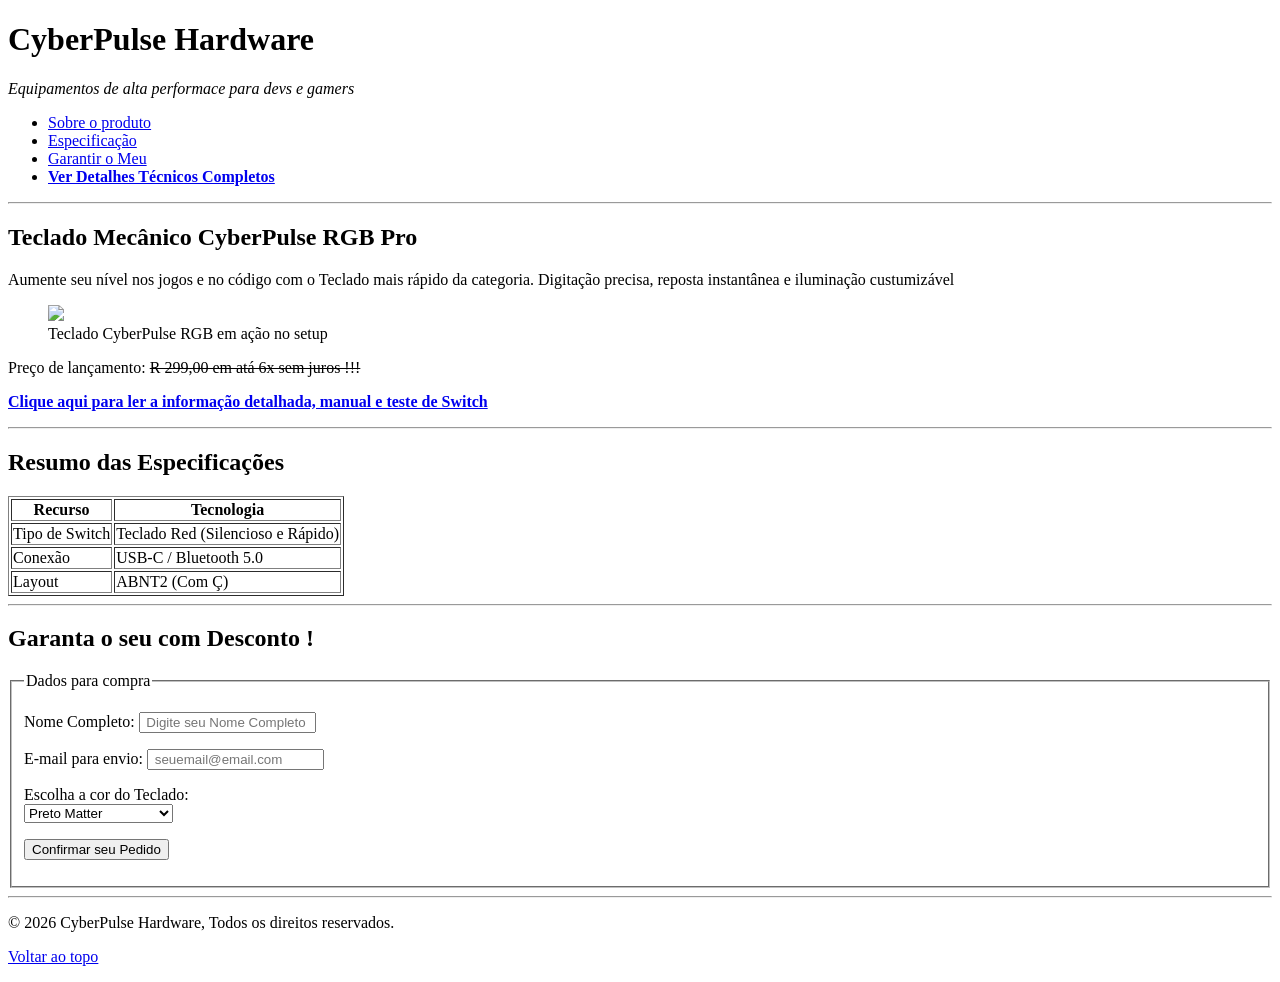
==== Projeto_loja/index.html @ 5a4bcf07 "Projeto de loja virtual" ====
<!DOCTYPE html>
<html lang="pt-br">
<head>
<meta charset="UTF-8">
<meta name="viewport" content="width=device-width, initial-scale=1.0">
<title> Teclado Gamer CyberPulse - Oferta Exclusiva</title>
</head>
<body>

<!--Cabeçalho e Menu Principal-->

<header>
<h1> CyberPulse Hardware</h1>
<p><em> Equipamentos de alta performace para devs e gamers </em></p>

<!--Criando menus-->

<nav>
<ul>
<li><a href="#apresentação"> Sobre o produto </a></li>
<li><a href="#especificação"> Especificação </a></li>
<li><a href="#compra"> Garantir o Meu </a></li>
<li><a href="#detalhes.html"><strong> Ver Detalhes Técnicos Completos</strong> </a></li>
</ul>
</nav>
</header>
<hr>
<main>

<!--Seção 1 de apresentação-->

<section id = "apresentação">
<h2> Teclado Mecânico CyberPulse RGB Pro</h2>
<p> Aumente seu nível nos jogos e no código com o Teclado mais rápido da categoria. Digitação precisa, reposta instantânea e iluminação custumizável</p>
<figure>
<img src="https://encrypted-tbn0.gstatic.com/images?q=tbn:ANd9GcRDIkiNKVG_Q_4f-aXzK1LaTpxhWD1BRCzD5zQcEDh_2A&s=10">
<figcaption>
Teclado CyberPulse RGB em ação no setup
</figcaption>
</figure>
<p> Preço de lançamento: <del> R 299,00 </strong> em atá 6x sem juros !!!</p>

<!--Link para direcionar para 2ª tela(página)-->

<p>
<a href="detalhes.html"><strong> Clique aqui para ler a informação detalhada, manual e teste de Switch</strong></a>
</p>
</section>
<hr>

<!--Seção 2: tabela de resuma-->

<section id="especificação">
<h2> Resumo das Especificações</h2>
<table border="1">
<thead>
<tr>
<th> Recurso</th>
<th> Tecnologia</th>
</tr>
</thead>
<tbody>
<tr>
<td> Tipo de Switch</td>
<td> Teclado Red (Silencioso e Rápido)</td>
</tr>
<tr>
<td> Conexão</td>
<td> USB-C / Bluetooth 5.0</td>
</tr>
<tr>
<td> Layout</td>
<td> ABNT2 (Com Ç)</td>
</tr>
</tbody>
</table>
</section>
<hr>

<!--Seção 3 - Formulário de venda (Garanta o seu)-->

<section id = "comprar">
<h2> Garanta o seu com Desconto !</h2>
<form action="#" method="post">
<fieldset>
<legend> Dados para compra</legend>
<p>
<label for="nome"> Nome Completo: </label>
<input type="text" id="nome" name="nome"
placeholder=" Digite seu Nome Completo">
</p>
<p>
<label for="email"> E-mail para envio: </label>
<input type="email" id="email" name="email"
placeholder=" seuemail@email.com">
</p>
<p>
<label for="cor"> Escolha a cor do Teclado:</label><br>
<select id="cor" name="cor">
<option value="black"> Preto Matter</option>
<option value="white"> Branco Cyber</option>
<option value="red"> Vermelho Automotivo</option>
</select>
 </p>
<p>
<button type="submit">
Confirmar seu Pedido
</button>
</p>
</fieldset>
</form>
</section>
 </main>
<hr>
<!--Rodapé da página-->

<footer>
<p>© 2026 CyberPulse Hardware, Todos os direitos reservados.</p>
<p><a href="#apresentação"> Voltar ao topo</a></p>
</footer>
</body>
</html>
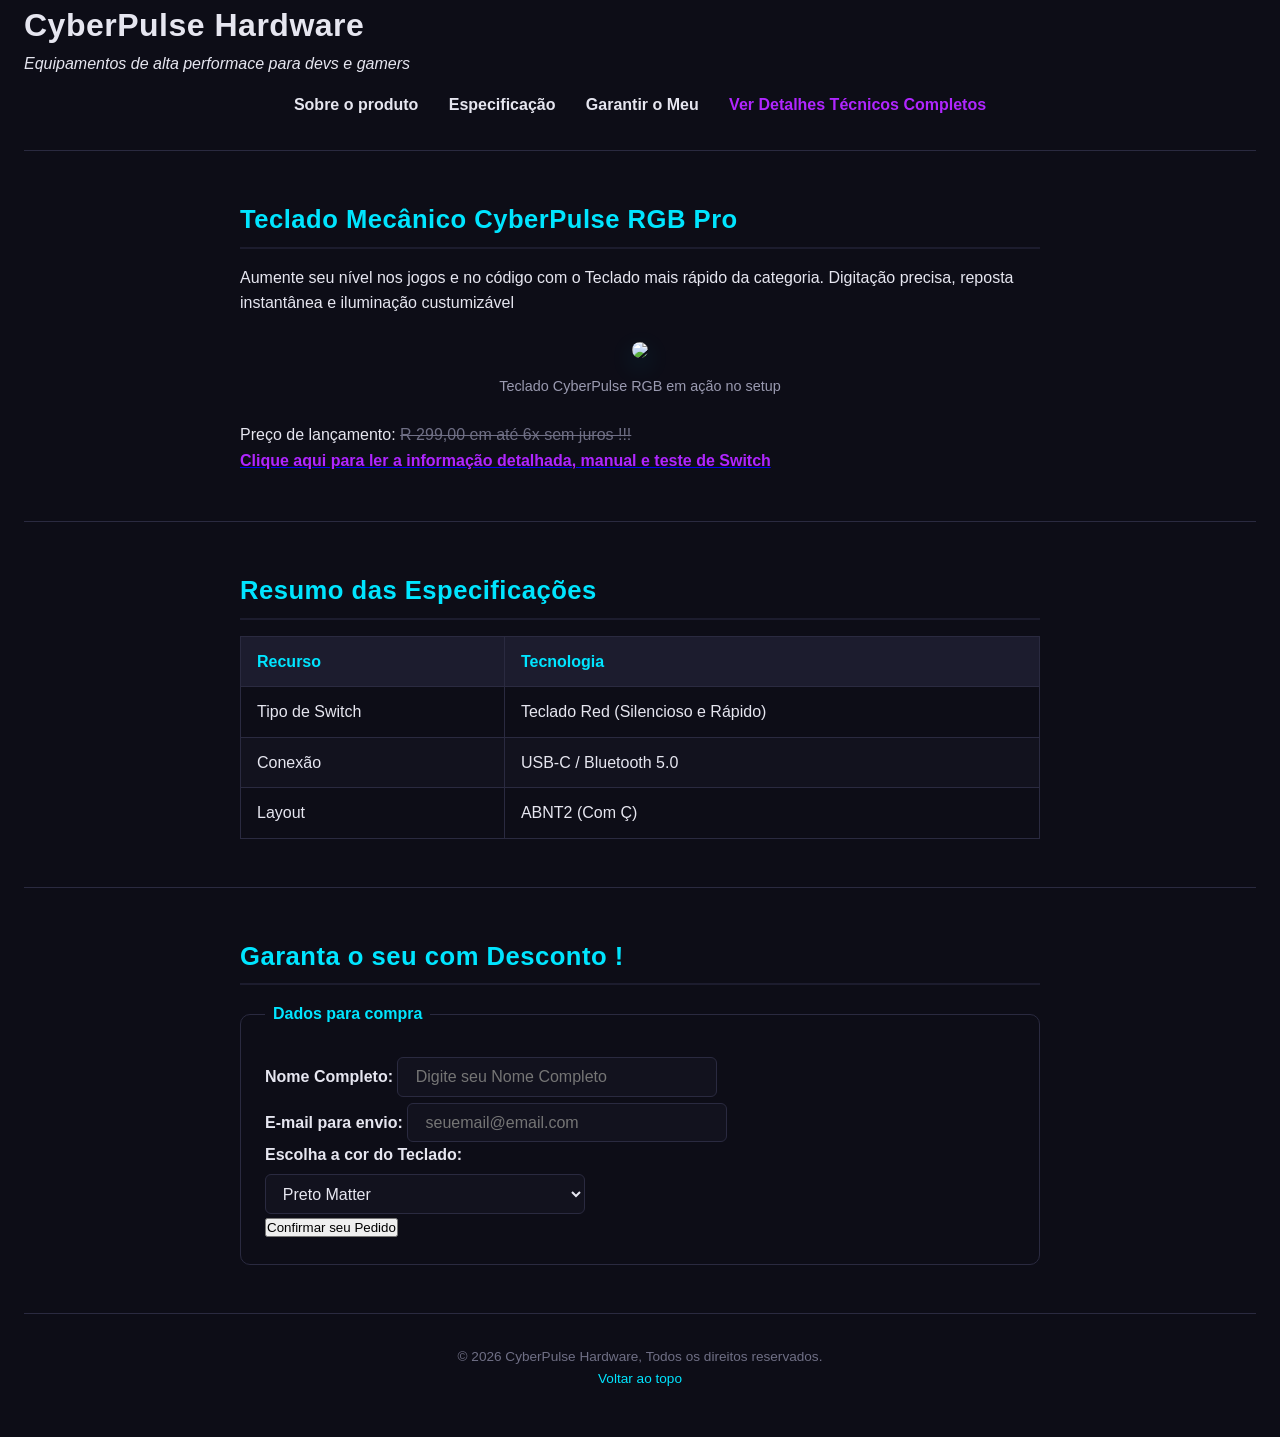
==== commit 41dc9b01: "aula 04 - css" ====
--- a/Projeto_loja/index.html
+++ b/Projeto_loja/index.html
@@ -4,6 +4,8 @@
 <meta charset="UTF-8">
 <meta name="viewport" content="width=device-width, initial-scale=1.0">
 <title> Teclado Gamer CyberPulse - Oferta Exclusiva</title>
+
+<link rel="stylesheet" href="estilos.css">
 </head>
 <body>
 
@@ -38,7 +40,7 @@
 Teclado CyberPulse RGB em ação no setup
 </figcaption>
 </figure>
-<p> Preço de lançamento: <del> R 299,00 </strong> em atá 6x sem juros !!!</p>
+<p> Preço de lançamento: <del> R 299,00 </strong> em até 6x sem juros !!!</p>
 
 <!--Link para direcionar para 2ª tela(página)-->
 
--- a/Projeto_loja/estilos.css
+++ b/Projeto_loja/estilos.css
@@ -0,0 +1,200 @@
+* {
+    margin: 0;
+    padding: 0;
+    box-sizing: border-box;
+}
+
+body {
+    background-color: #0d0d17; /*define a cor de fundo*/
+    color: #e6e6f0;
+    font-family: "Segoe UI", Arial, sans-serif;
+    line-height: 1.6;
+    margin: 0 1.5rem 3rem;
+}
+
+hr {
+    border: none; /*remove borda*/
+    height: 1px;
+    background-color: #2a2a40; /*linha sutil, discreta no tema escuro*/
+    margin: 2rem 0;
+}
+
+
+h1, h2 {
+    font-weight: 700;
+    letter-spacing: 0.5px;
+}
+
+h2 {
+    color:#00e5ff; /*azul neon: identidade da marca*/
+    font-size: 1.6rem;
+    margin-bottom: 1rem;
+    border-bottom: 2px solid #1c1c2e;
+    padding-bottom: 0.4rem;
+}
+
+strong {
+    color: #b026ff; /*roxo neon com destaque*/
+}
+
+del {
+    color: #6f6f85;
+    font-weight: 400;
+}
+
+.site-header {
+    text-align: center;
+}
+
+.site-header h1 {
+    color: #ffffff;
+    font-size: 2.4rem;
+}
+
+.site-header em {
+    color: #9a9ab0;
+    font-style: normal;
+}
+
+nav ul {
+    list-style: none; /**remove as bolinhas padrão*/
+    display: flex;
+    justify-content: center;
+    flex-wrap: wrap;
+    gap: 1.5rem;
+    margin-top: 1rem;
+}
+
+nav ul li a {
+    color: #e6e6f0;
+    text-decoration: none;
+    font-weight: 600;
+    padding: 0.4rem 0.2rem;
+    border-bottom: 2px solid transparent;
+    transition: border-color 0.2s ease, color 0.2s ease;
+}
+
+nav ul li a:hover {
+    color: #00e5ff;
+    border-bottom-color: #00e5ff;
+}
+
+section {
+    max-width: 800px;
+    margin: 0 auto;  /**centraliza o bloco na pagina */
+    padding: 1rem 0;
+}
+
+figure {
+    margin: 1.5rem 0;
+    text-align: center;
+}
+
+figure img {
+    max-width: 100%; /**imagem nunca ultrapassa o container*/
+    border-radius: 10px; /**cantos arrendodados */
+    box-shadow: 0 8px 24px rgba(0, 229, 255, 0.15); /**brilho sutil neon */
+}
+
+figcaption {
+    margin-top: 0.6rem;
+    font-size: 0.9rem;
+    color: #9a9ab0;
+}
+
+table {
+    width: 100%;
+    border-collapse: collapse; /**junta as bordas das celulas em uma so linha */
+    margin-top: 1rem;
+}
+
+th, td {
+    text-align: left;
+    padding: 0.75rem 1rem;
+    border: 1px solid #2a2a40;
+}
+th {
+    background-color: #1c1c2e;
+    color: #00e5ff;
+}
+
+tbody tr:nth-child(even) {
+    background-color: #12121e;
+}
+
+tbody tr:hover {
+    background-color: #1c1c2e;
+}
+
+fieldset {
+    border: 1px solid #2a2a40;
+    border-radius: 10px;
+    padding: 1.5rem;
+}
+
+legend {
+    color: #00e5ff;
+    font-weight: 700;
+    padding: 0 0.5rem;
+}
+
+label {
+    font-weight: 600;
+    color: #e6e6f0;
+}
+
+input[type="text"],
+input[type="email"],
+select {
+    width: 100%;
+    max-width: 320px;
+    margin-top: 0.4rem;
+    padding: 0.6rem 0.8rem;
+    background-color: #12121e;
+    border: 1px solid #2a2a40;
+    border-radius: 6px;
+    color: #e6e6f0;
+    font-size: 1rem;
+}
+
+input[type="text"]:focus,
+input[type="email"]:focus,
+select:focus {
+    outline: none;
+    border-color: #00e5ff;
+}
+
+.btn-comprar {
+    background-color: #b026ff;
+    color: #ffffff;
+    border: none;
+    padding: 0.8rem 1.6rem;
+    font-size: 1rem;
+    font-weight: 700;
+    border-radius: 8px;
+    cursor: pointer;
+    transition: background-color 0.2s ease, transform 0.15s ease;
+}
+
+.btn-comprar:hover {
+    background-color: #00e5ff;
+    color: #0d0d17;
+}
+
+.btn-comprar:active {
+    transform: scale(0.97);
+}
+
+footer {
+    text-align: center;
+    color: #6f6f85;
+    font-size: 0.85rem;
+    margin-top: 2rem;
+}
+footer a {
+    color: #00e5ff;
+    text-decoration: none;
+}
+footer a:hover {
+    text-decoration: underline;
+}
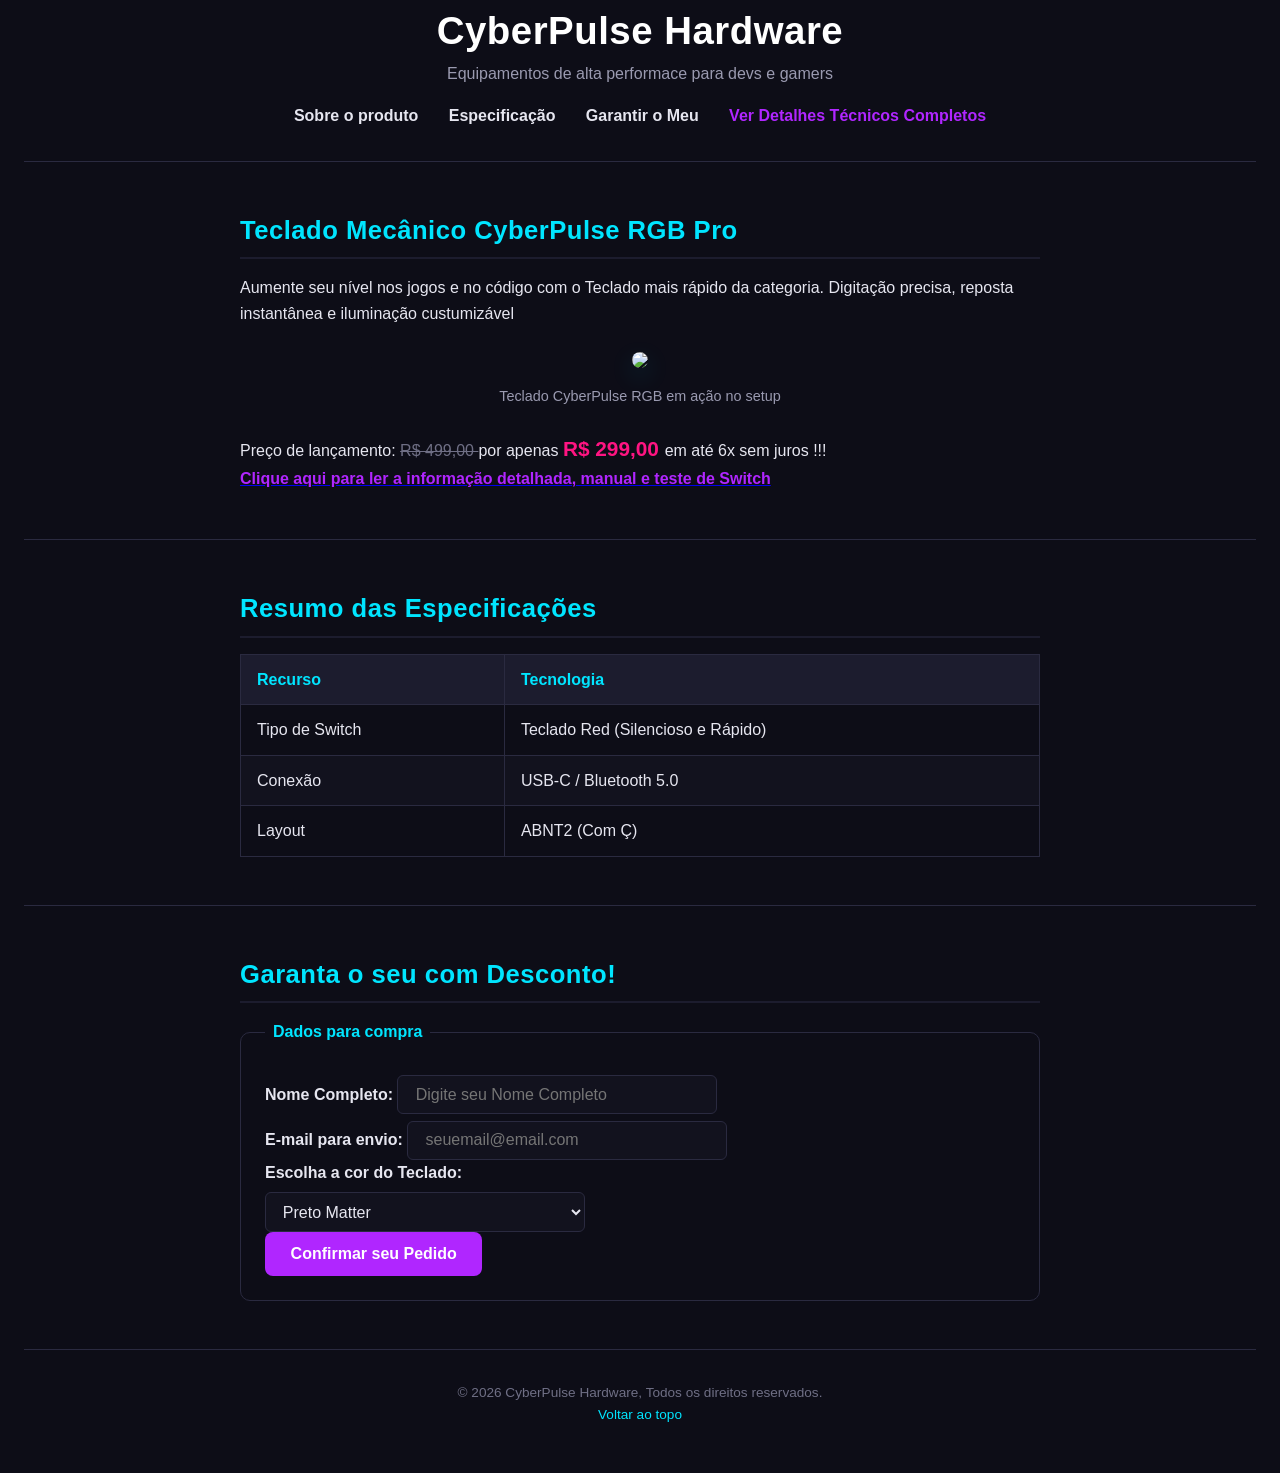
==== commit c4749ebf: "continuação css" ====
--- a/Projeto_loja/index.html
+++ b/Projeto_loja/index.html
@@ -11,18 +11,18 @@
 
 <!--Cabeçalho e Menu Principal-->
 
-<header>
+<header class="site-header">
 <h1> CyberPulse Hardware</h1>
 <p><em> Equipamentos de alta performace para devs e gamers </em></p>
 
 <!--Criando menus-->
 
-<nav>
+<nav class="menu-principal">
 <ul>
 <li><a href="#apresentação"> Sobre o produto </a></li>
-<li><a href="#especificação"> Especificação </a></li>
-<li><a href="#compra"> Garantir o Meu </a></li>
-<li><a href="#detalhes.html"><strong> Ver Detalhes Técnicos Completos</strong> </a></li>
+<li><a href="#especificacoes"> Especificação </a></li>
+<li><a href="#comprar"> Garantir o Meu </a></li>
+<li><a href="detalhes.html"><strong> Ver Detalhes Técnicos Completos</strong> </a></li>
 </ul>
 </nav>
 </header>
@@ -40,7 +40,7 @@
 Teclado CyberPulse RGB em ação no setup
 </figcaption>
 </figure>
-<p> Preço de lançamento: <del> R 299,00 </strong> em até 6x sem juros !!!</p>
+<p> Preço de lançamento: <del> R$ 499,00 </del> por apenas <strong style="color: #ff1482; font-size: 1.3em;">R$ 299,00 </strong> em até 6x sem juros !!!</p>
 
 <!--Link para direcionar para 2ª tela(página)-->
 
@@ -52,7 +52,7 @@
 
 <!--Seção 2: tabela de resuma-->
 
-<section id="especificação">
+<section id="especificacoes">
 <h2> Resumo das Especificações</h2>
 <table border="1">
 <thead>
@@ -82,8 +82,8 @@
 <!--Seção 3 - Formulário de venda (Garanta o seu)-->
 
 <section id = "comprar">
-<h2> Garanta o seu com Desconto !</h2>
-<form action="#" method="post">
+<h2> Garanta o seu com Desconto!</h2>
+<form action="#" method="POST">
 <fieldset>
 <legend> Dados para compra</legend>
 <p>
@@ -105,7 +105,7 @@
 </select>
  </p>
 <p>
-<button type="submit">
+<button type="submit" class="btn-comprar">
 Confirmar seu Pedido
 </button>
 </p>
